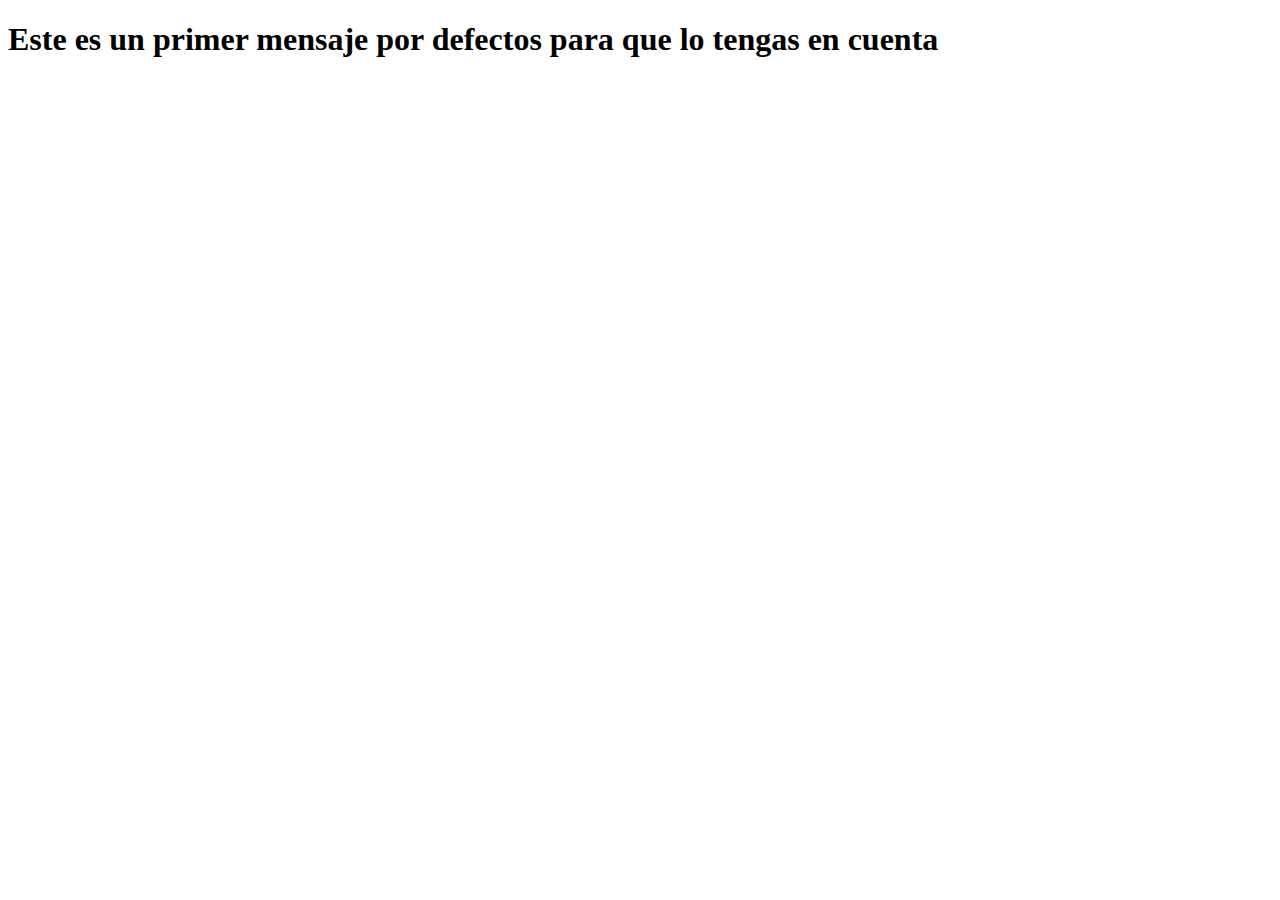
==== index.html @ ab8c2659 "creacion de index.html" ====
<!DOCTYPE html>
<html lang="en">
<head>
    <meta charset="UTF-8">
    <meta name="viewport" content="width=device-width, initial-scale=1.0">
    <title>Sistema de gestion de datos</title>
</head>
<body>
    <h1>Este es un primer mensaje por defectos para que lo tengas en cuenta</h1>
</body>
</html>
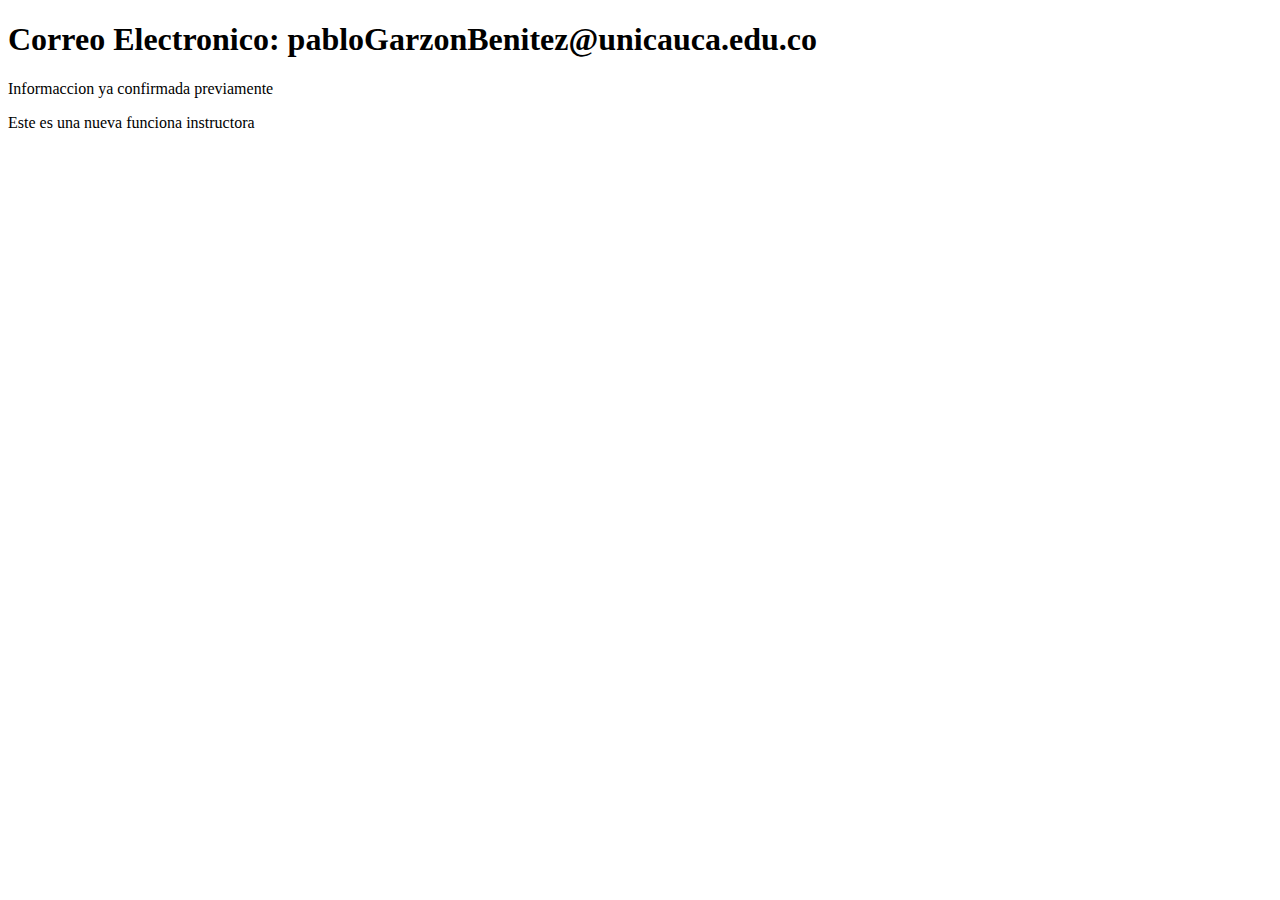
==== commit 9caa8533: "Actualizacion de contacto" ====
--- a/index.html
+++ b/index.html
@@ -3,9 +3,11 @@
 <head>
     <meta charset="UTF-8">
     <meta name="viewport" content="width=device-width, initial-scale=1.0">
-    <title>Sistema de gestion de datos</title>
+    <title>Pruebas de configuracion de git</title>
 </head>
 <body>
-    <h1>Este es un primer mensaje por defectos para que lo tengas en cuenta</h1>
+    <h1>Correo Electronico: pabloGarzonBenitez@unicauca.edu.co</h1>
+    <p>Informaccion ya confirmada previamente</p>
+    <p>Este es una nueva funciona instructora</p>
 </body>
 </html>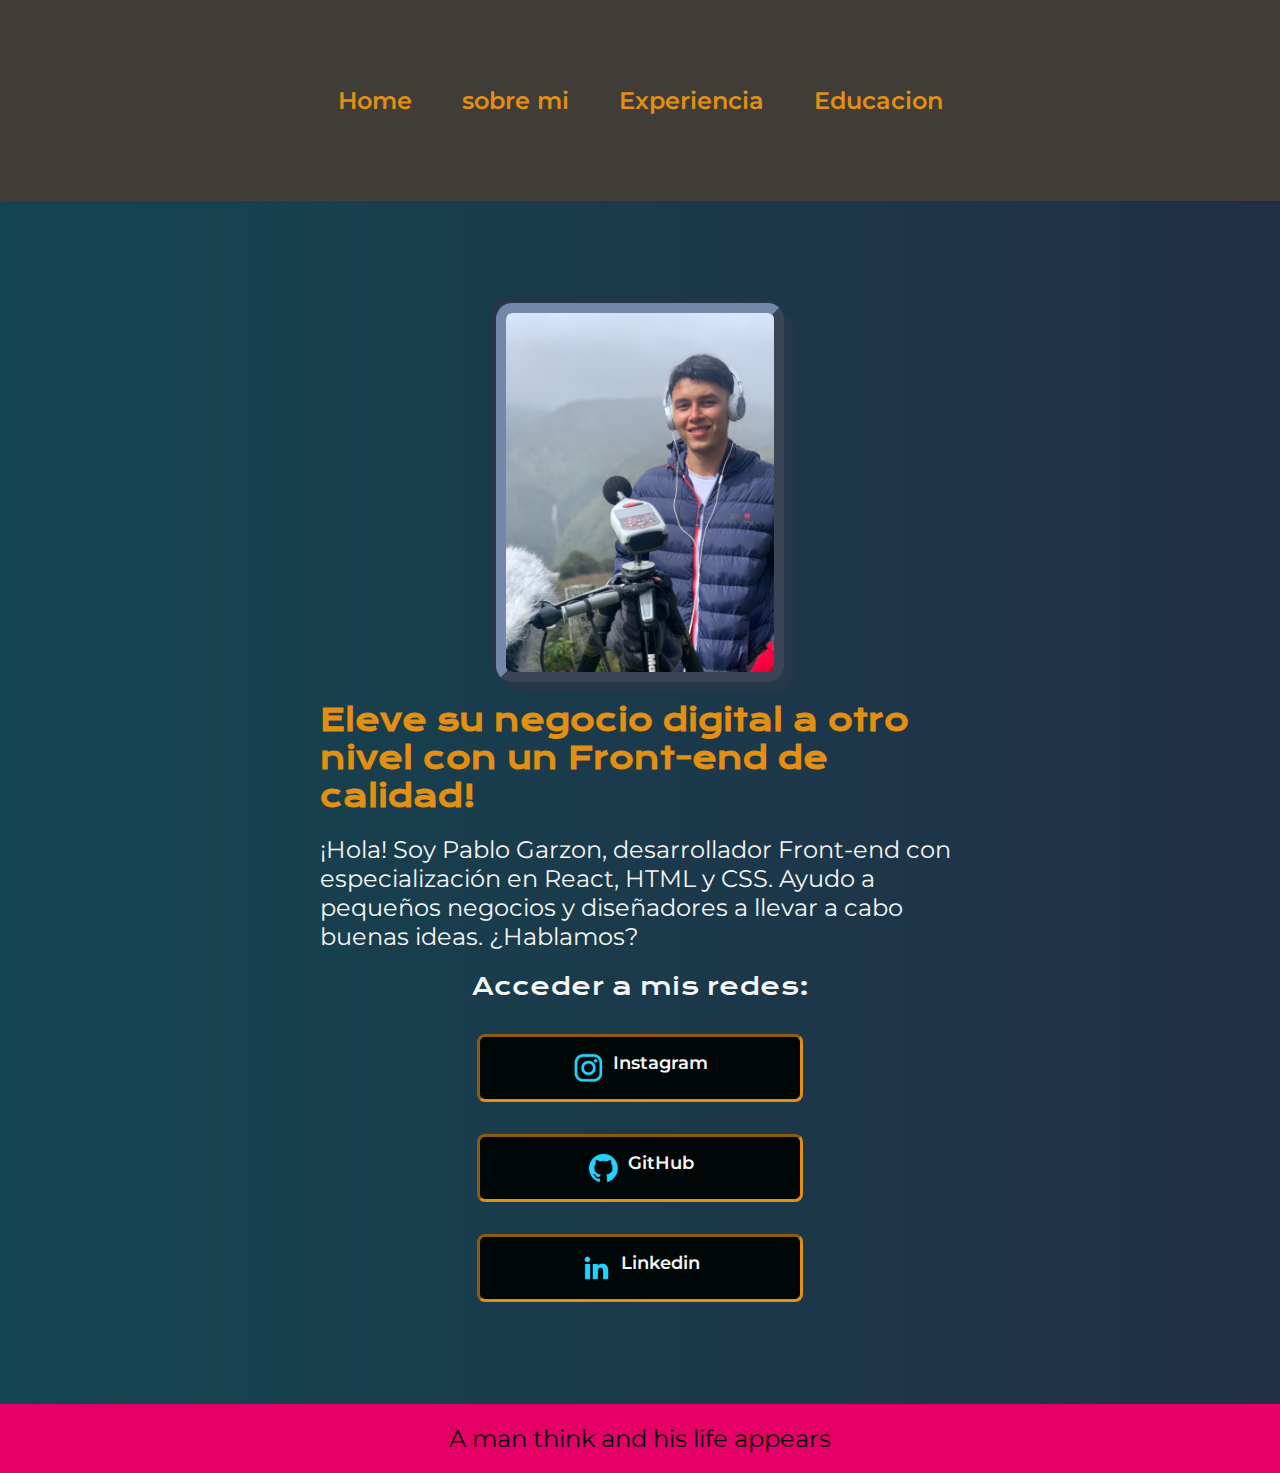
==== commit 2ddbd12b: "Add files via upload" ====
--- a/index.html
+++ b/index.html
@@ -1,13 +1,48 @@
-<!DOCTYPE html>
-<html lang="en">
-<head>
-    <meta charset="UTF-8">
-    <meta name="viewport" content="width=device-width, initial-scale=1.0">
-    <title>Pruebas de configuracion de git</title>
-</head>
-<body>
-    <h1>Correo Electronico: pabloGarzonBenitez@unicauca.edu.co</h1>
-    <p>Informaccion ya confirmada previamente</p>
-    <p>Este es una nueva funciona instructora</p>
-</body>
+<!DOCTYPE html>
+<html lang="es-mx">
+<head>
+    <meta charset="UTF-8"> 
+    <meta http-equiv="X-UA-Compatible" content="IE=edge">
+    <meta name="viewport" content="width=device-width, initial-scale=1.0">
+    <title>Portafolio</title>
+    <link rel="stylesheet" href="style.css">
+
+</head>
+<body>
+    <header class="header">
+            <nav class="header_menu">
+                <a class="header_menu_link" href="index.html">Home</a>
+                <a class="header_menu_link" href="about.html">sobre mi</a>
+                <a class="header_menu_link" href="#">Experiencia</a>
+                <a class="header_menu_link" href="#">Educacion</a>
+            </nav>
+    </header>
+    <main class="presentacion">
+        <section class="presentacion__contenido">
+            <h1 class="presentacion__contenido__titulo">
+                Eleve su negocio digital a otro nivel 
+                <strong class="titulo-destaque">con un Front-end de calidad!
+                </strong></h1>
+                <p class="presentacion__contenido__texto">¡Hola! Soy Pablo Garzon, desarrollador Front-end con
+                    especialización en React, HTML y CSS. Ayudo a pequeños
+                    negocios y diseñadores a llevar a cabo buenas ideas.
+                    ¿Hablamos?
+                </p>
+
+                <div class="presentacion__enlaces">
+                <h2 class="presentacion__subtitulo">Acceder a mis redes:</h2>
+                <a class="presentacion__enlaces__link" href="https://instagram.com/">
+                    <img src="assets/Assets-aula2-curso3-html-e-css-main/assets/instagram.png" alt="icono_instagram">Instagram</a>
+                <a class="presentacion__enlaces__link" href="https://github.com/">
+                    <img src="assets/Assets-aula2-curso3-html-e-css-main/assets/github.png" alt="icono_github">GitHub</a>
+                <a class="presentacion__enlaces__link" href="https://linkedin.com/">
+                        <img src="assets/Assets-aula2-curso3-html-e-css-main/assets/linkedin.png" alt="icono_linkedin">Linkedin</a>
+                </div>   
+        </section>   
+        <img class="presentacion_imagen" src="assets/Assets-aula2-curso3-html-e-css-main/assets/perfil_1.jpeg" alt="Foto_perfil">
+    </main>
+    <footer class="footer">
+        <p>A man think and his life appears</p>
+    </footer>
+</body>
 </html>--- a/style.css
+++ b/style.css
@@ -0,0 +1,159 @@
+@import url('https://fonts.googleapis.com/css2?family=Krona+One&family=Montserrat&display=swap');
+
+/* Variables en CSS */
+
+:root{
+    --color-primario:#eac435;
+    --color-secundario:#7387a9;
+    --color-terceario:#e40066;
+    --color-cuarto: #e28f12;
+    --color-hover:#473b3a;
+    --color-nav:#403d39  ;
+
+    --fuente-montserrat: 'Montserrat', sans-serif;
+    --fuente-krona:'Krona one', sans-serif;
+}
+
+
+* {
+    padding: 0;
+    margin:0;
+}
+body{
+    box-sizing: border-box;
+    background: linear-gradient(90deg, #144552 0%, #1b3a4b 50%, #212f45 100%);;
+    color: var(--color-secundario);
+    max-width: auto;
+    max-height: 1000px;
+}
+.header{
+    padding: 0% 0% 0% 15%;
+    background-color: var(--color-nav); 
+}
+.header_menu{
+    display: flex;
+    align-items: center;
+}
+.header_menu_link{
+   font-family: var(--fuente-montserrat);
+   font-size: 1.5rem;
+   font-weight: 600;
+   color: var(--color-cuarto);
+   display: flex;
+   margin: 12px 10px;
+   text-decoration: none;
+   padding: 10px 15px;
+}
+.header_menu_link:hover{
+    color: #f4f80a;
+    background-color: #030708;
+    border-radius: 12px;
+}
+.titulo-destaque {
+    color: var(--color-cuarto);
+}
+.presentacion {
+    margin: 3% 20%;
+    display: flex;
+    align-items: center;
+    justify-content: space-between;
+}
+.presentacion__contenido{
+    width: 50%;
+    display: flex;
+    flex-direction: column;
+    gap: 20px;
+    color: whitesmoke;
+}
+.presentacion__contenido__titulo{
+    font-size: 30px;
+    font-family: var(--fuente-krona);
+    color: var(--color-cuarto)
+}
+.presentacion__contenido__texto{
+    font-size: 1.5rem;
+    font-family: var(--fuente-montserrat);
+    
+}
+.presentacion_imagen{
+
+    width: 42%;
+    border-radius: 16px;
+    border: 10px outset var(--color-secundario);  
+    box-shadow: 10px 10px 3px #27384b,
+    -5px -5px 3px #27384b;
+  
+}
+.textos{
+    color: var(--color-secundario);
+    background-color: var(--color-cuarto);
+    text-decoration: none;
+    border-radius: 16px;
+    padding: 0% 1%;
+}
+.presentacion__enlaces{
+    display: flex;
+    justify-content: space-between;
+    flex-direction: column;
+    align-items: center;
+    gap: 32px;
+}
+.presentacion__subtitulo{
+    font-family: var(--fuente-krona);
+    font-size: 1.5rem;
+    font-weight: 400;
+}
+.presentacion__enlaces__link{
+    background-color:#010607;
+    width: 50%;
+    padding: 15px 0px;
+    text-align: center;
+    border-radius: 0.5rem;
+    border: inset 3px var(--color-cuarto);
+    font-family: var(--fuente-montserrat);
+    font-size: 1.1rem;
+    font-weight: 600;
+    text-decoration: none;
+    color: #F6F6F6;
+    display: flex;
+    justify-content: center;
+    gap: 8px;
+}
+.presentacion__enlaces__link:hover{
+    background-color: var(--color-hover);
+}
+.footer{
+    background-color: var(--color-terceario);
+    color: #010607;
+    padding: 20px;
+    justify-content: center;
+    font-family: var(--fuente-montserrat);
+    font-size: 1.5rem;
+    font-weight: 400;
+    display: flex;
+}
+
+@media (max-width: 1300px){
+
+    .header{
+        padding: 5%;
+    }
+    .header_menu{
+        justify-content: center;
+    }
+    .presentacion{
+        flex-direction: column-reverse;
+        padding: 5%;
+    }
+    .presentacion_imagen{
+        margin-bottom: 3%;
+    }
+    .presentacion__contenido{
+        width: auto;
+    }
+    .presentacion__enlaces{
+        font-size: auto;
+    }
+}
+
+
